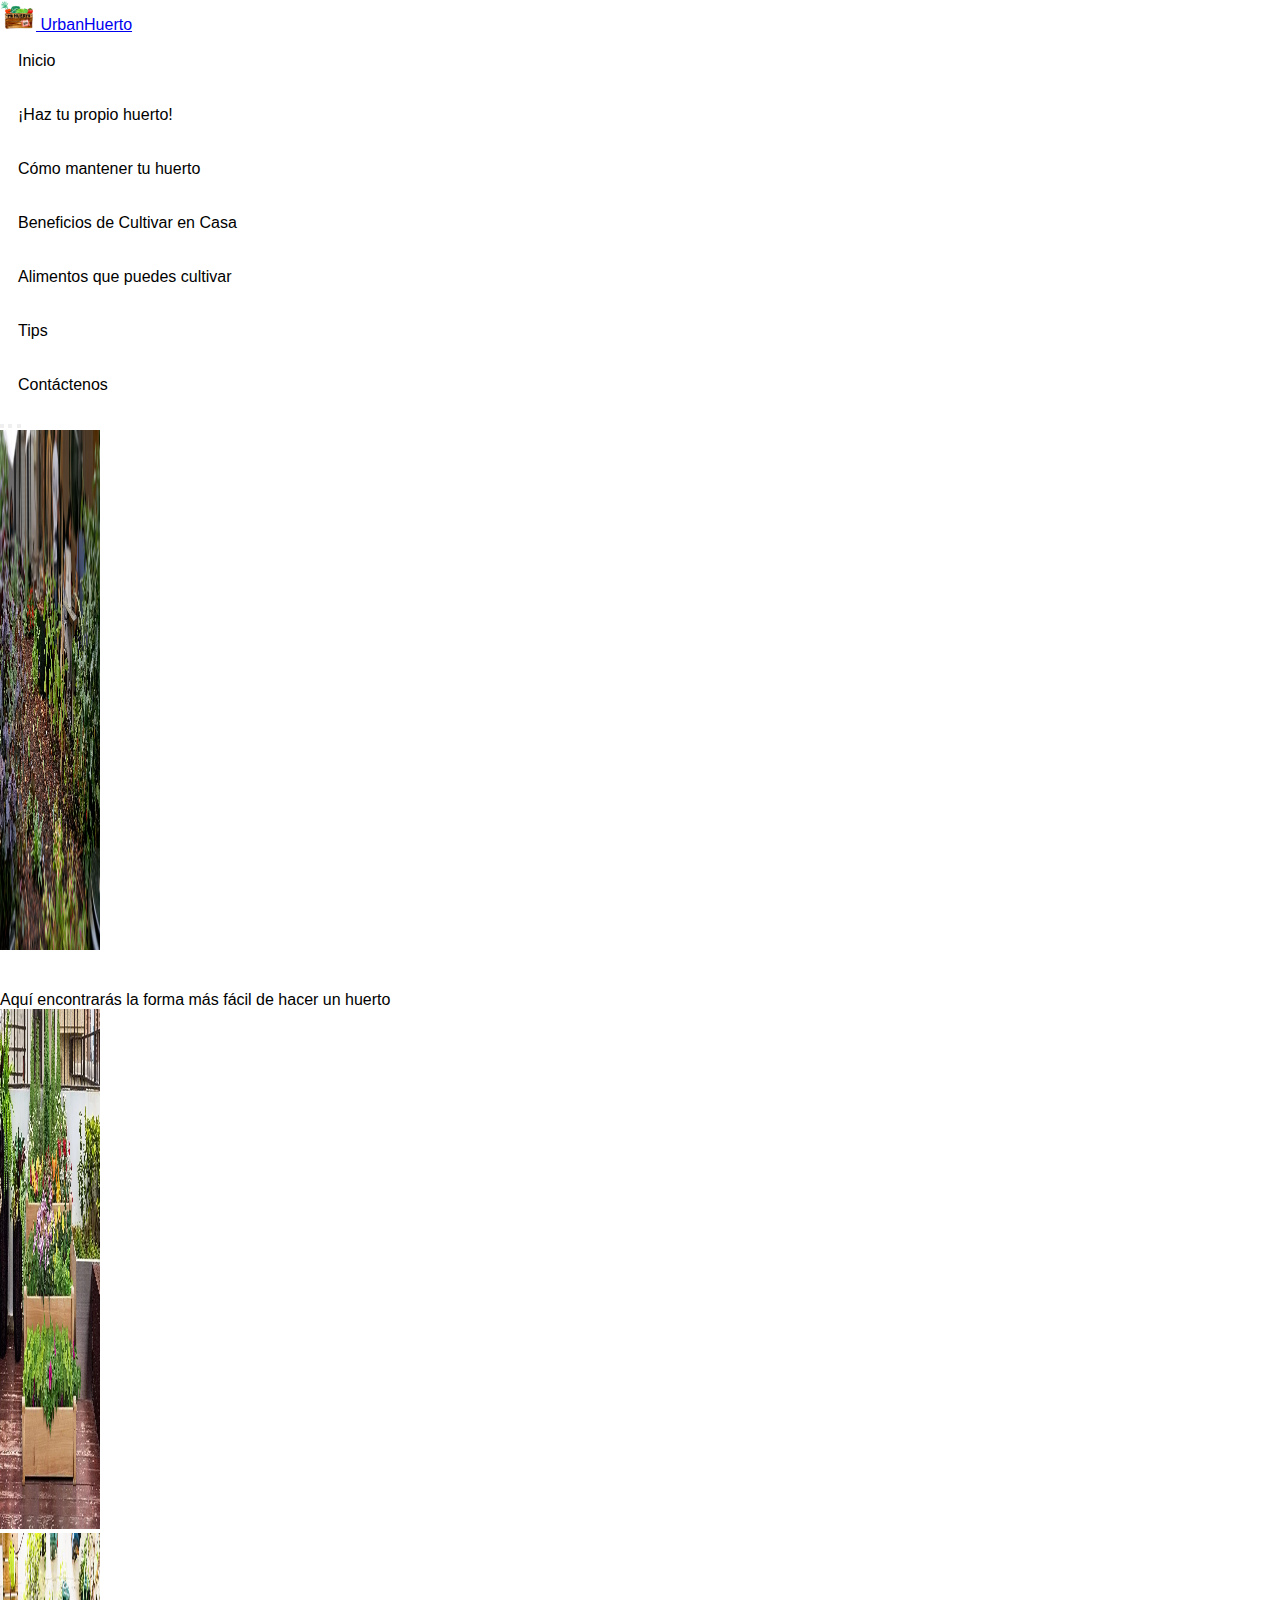
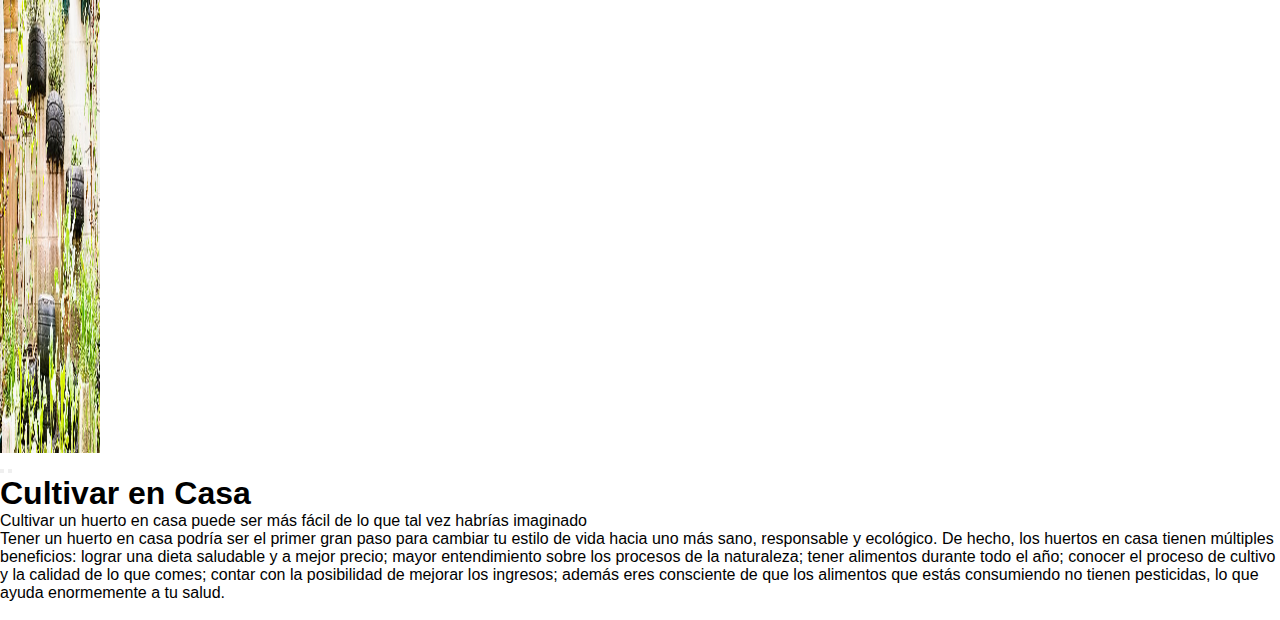
==== Index.html @ 57880187 "first commit" ====
<!DOCTYPE html>
<html lang="en">
<head>
    <meta charset="UTF-8">
    <meta http-equiv="X-UA-Compatible" content="IE=edge">
    <meta name="viewport" content="width=device-width, initial-scale=1.0">
    <title>Cultivar en Casa</title>
    <link href="https://cdn.jsdelivr.net/npm/bootstrap@5.1.3/dist/css/bootstrap.min.css" rel="stylesheet" integrity="sha384-1BmE4kWBq78iYhFldvKuhfTAU6auU8tT94WrHftjDbrCEXSU1oBoqyl2QvZ6jIW3" crossorigin="anonymous">
    <script src="https://cdn.jsdelivr.net/npm/bootstrap@5.1.3/dist/js/bootstrap.bundle.min.js" integrity="sha384-ka7Sk0Gln4gmtz2MlQnikT1wXgYsOg+OMhuP+IlRH9sENBO0LRn5q+8nbTov4+1p" crossorigin="anonymous"></script>
    <link rel="stylesheet" href="CSS/Style.css">
</head>

<body>

    <!--Menú-->
    <nav class="navbar navbar-expand-sm navbar-light bg-info">
        <div class="container-fluid">
          <a class="navbar-brand" href="#">
                <img src="img/Logo.png" alt="" width="36" height="30" class="d-inline-block align-text-center">
                UrbanHuerto
          </a>
          <div class="collapse navbar-collapse" id="navbarNav">
            <ul class="navbar-nav">
              <li class="nav-item">
                <a class="items" class="nav-link active" aria-current="page" href="Index.html">Inicio</a>
              </li>
              <li class="nav-item">
                <a class="items" class="nav-link" href="TuHuertoCasa.html">¡Haz tu propio huerto!</a>
              </li>
              <li class="nav-item">
                <a class="items" class="nav-link" href="MantenimientoHuerto.html">Cómo mantener tu huerto</a>
              </li>
              <li class="nav-item">
                <a class="items" class="nav-link" href="Beneficios.html">Beneficios de Cultivar en Casa</a>
              </li>
              <li class="nav-item">
                <a class="items" class="nav-link" href="AlimentosCultivar.html">Alimentos que puedes cultivar</a>
              </li>
              <li class="nav-item">
                <a class="items" class="nav-link" href="Tips.html">Tips</a>
              </li>
              <li class="nav-item">
                <a class="items" class="nav-link" href="Contacto.html">Contáctenos</a>
              </li>
            </ul>
          </div>
        </div>
      </nav>

      <!-- Carousel -->
    <div id="demo" class="carousel slide" data-bs-ride="carousel">

    <!-- Indicators/dots -->
    <div class="carousel-indicators">
      <button type="button" data-bs-target="#demo" data-bs-slide-to="0" class="active"></button>
      <button type="button" data-bs-target="#demo" data-bs-slide-to="1"></button>
      <button type="button" data-bs-target="#demo" data-bs-slide-to="2"></button>
    </div>
  
    <!-- The slideshow/carousel -->
    <div class="carousel-inner">
      <div class="carousel-item active">
        <img src="img/Huerto_Carrusel3.jpg" alt="Huerto con elementos reciclados" width="100" height="520px" class="d-block w-100">
        <div class="carousel-caption">
          <h1 class="h2">Como hacer un huerto urbano paso a paso</h1>
          <p>Aquí encontrarás la forma más fácil de hacer un huerto</p>
        </div>
      </div>
      <div class="carousel-item">
        <img src="img/Huerto_Carrusel2.webp" alt="Chicago"  width="100" height="520px" class="d-block w-100">
      </div>
      <div class="carousel-item">
        <img src="img/Huerto_Carrusel.jpg" alt="New York"  width="100" height="520px" class="d-block w-100">
      </div>
    </div>
  
    <!-- Left and right controls/icons -->
    <button class="carousel-control-prev" type="button" data-bs-target="#demo" data-bs-slide="prev">
      <span class="carousel-control-prev-icon"></span>
    </button>
    <button class="carousel-control-next" type="button" data-bs-target="#demo" data-bs-slide="next">
      <span class="carousel-control-next-icon"></span>
    </button>

    <header>
        <h1>Cultivar en Casa</h1>
    </header>

    <section>Cultivar un huerto en casa puede ser más fácil de lo que tal vez habrías imaginado</section>
    <section>
       Tener un huerto en casa podría ser el primer gran paso para cambiar tu estilo de vida hacia uno más 
       sano, responsable y ecológico. De hecho, los huertos en casa tienen múltiples beneficios: lograr una
       dieta saludable y a mejor precio; mayor entendimiento sobre los procesos de la naturaleza; tener 
       alimentos durante todo el año; conocer el proceso de cultivo y la calidad de lo que comes; contar
       con la posibilidad de mejorar los ingresos; además eres consciente de que los alimentos que estás
       consumiendo no tienen pesticidas, lo que ayuda enormemente a tu salud. 
    </section>
    <br>

</body>
</html>
---- CSS/Style.css ----
*
{
    margin: 0%;
    padding: 0%;
    box-sizing: border-box;
    font-family: 'Gill Sans', 'Gill Sans MT', Calibri, 'Trebuchet MS', sans-serif;
}

.items
{
    display: block;
    padding: 18px;
    text-decoration: none;
    color: #000000;
    transition: all 500ms ease;
}

.items:hover{
    background: #1937e4;
    color: #fff;
}

.h2
{
    color:white;
    text-align: top;
}
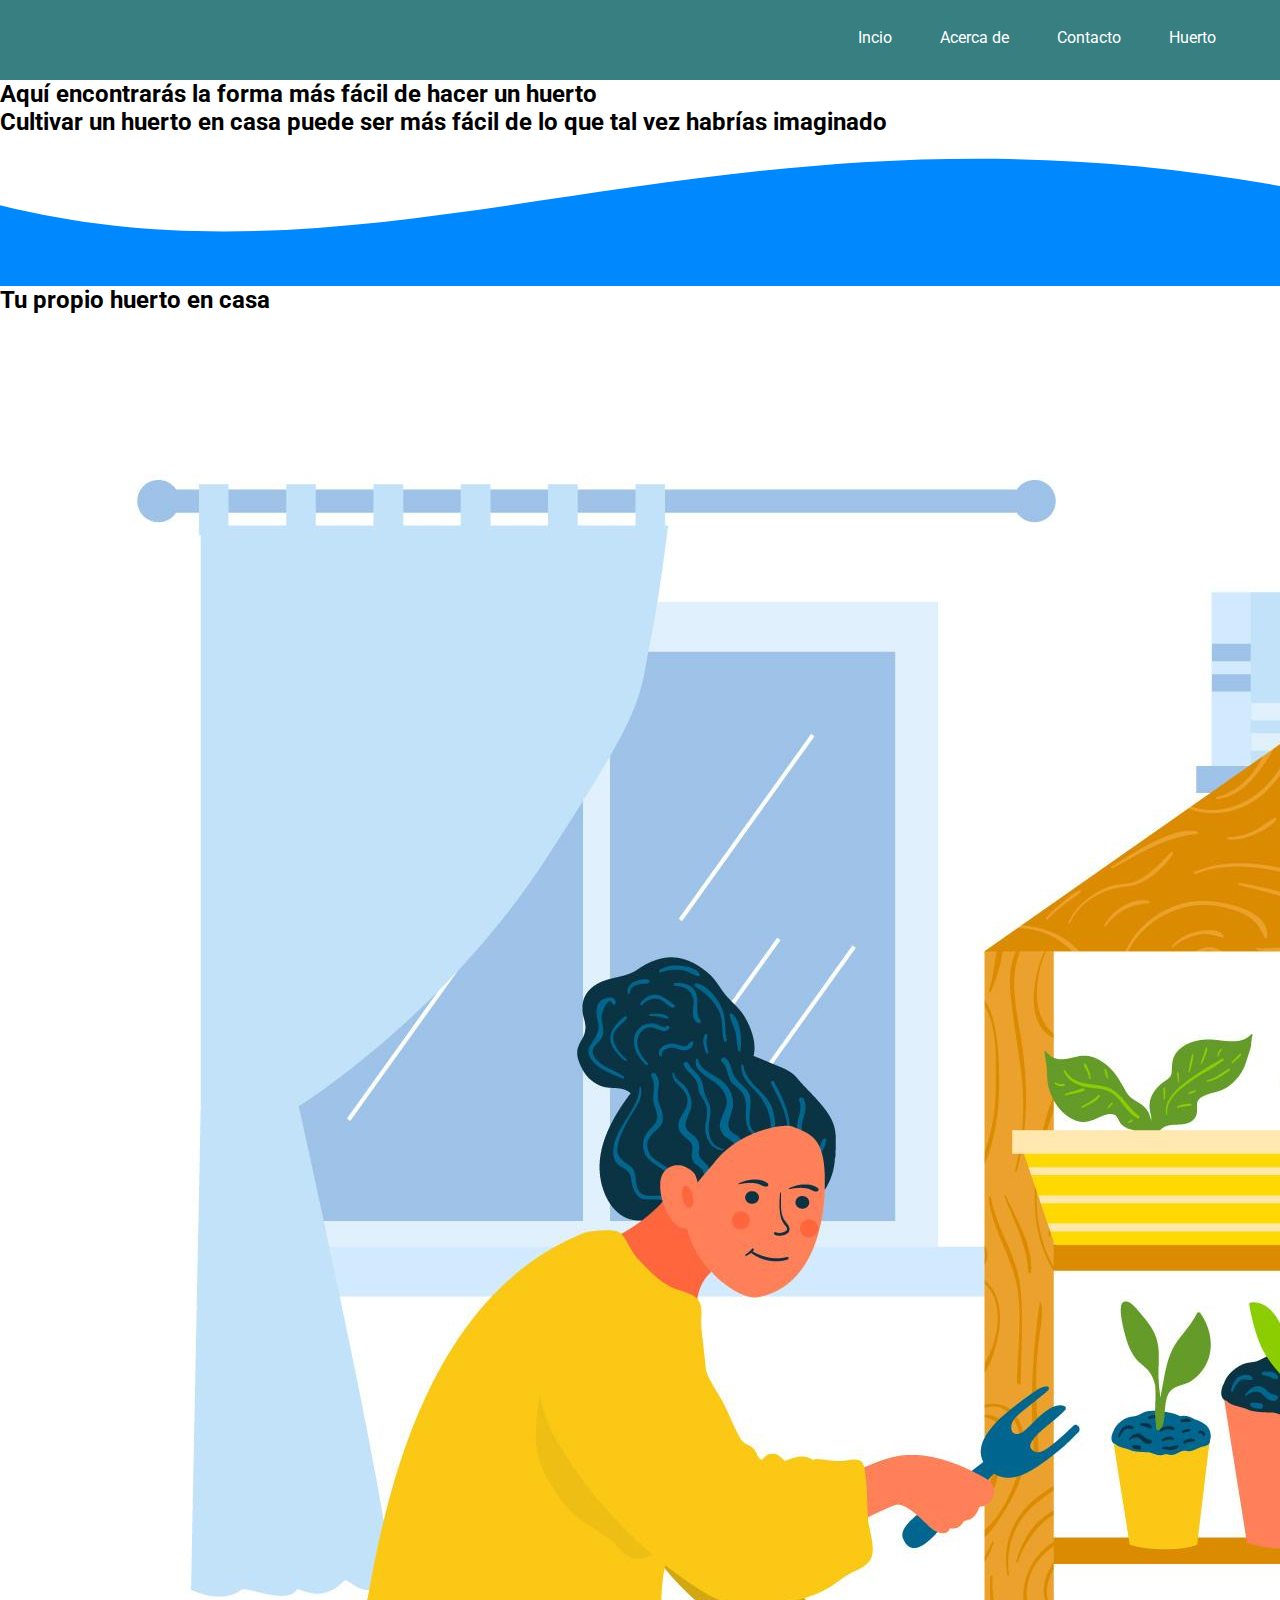
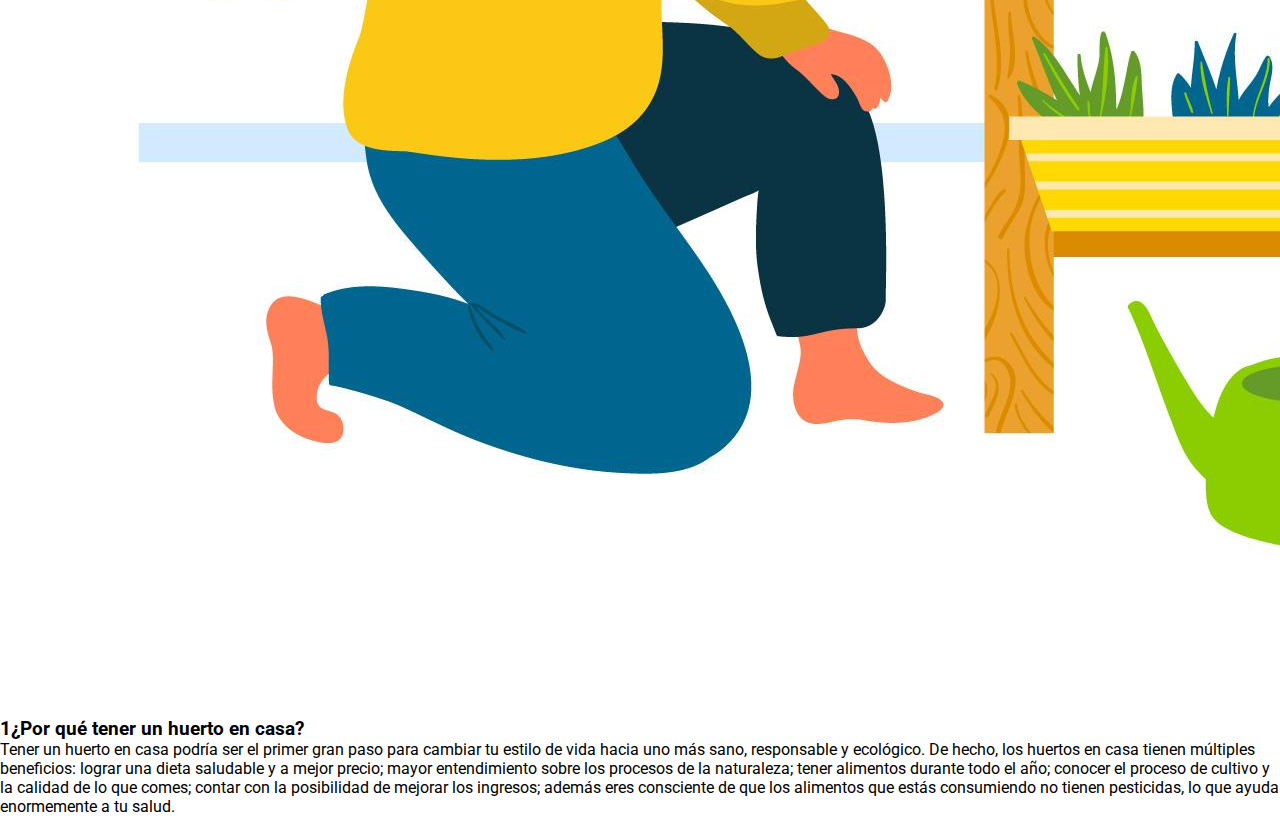
==== commit f1144f18: "Arreglos en el menú y el index" ====
--- a/Index.html
+++ b/Index.html
@@ -7,95 +7,65 @@
     <title>Cultivar en Casa</title>
     <link href="https://cdn.jsdelivr.net/npm/bootstrap@5.1.3/dist/css/bootstrap.min.css" rel="stylesheet" integrity="sha384-1BmE4kWBq78iYhFldvKuhfTAU6auU8tT94WrHftjDbrCEXSU1oBoqyl2QvZ6jIW3" crossorigin="anonymous">
     <script src="https://cdn.jsdelivr.net/npm/bootstrap@5.1.3/dist/js/bootstrap.bundle.min.js" integrity="sha384-ka7Sk0Gln4gmtz2MlQnikT1wXgYsOg+OMhuP+IlRH9sENBO0LRn5q+8nbTov4+1p" crossorigin="anonymous"></script>
+    <link rel="stylesheet" href="https://cdn.jsdelivr.net/npm/bootstrap-icons@1.6.0/font/bootstrap-icons.css">
+    <link rel="shortcut icon" href="img/Logo.png" type="image/x-icon">
     <link rel="stylesheet" href="CSS/Style.css">
 </head>
 
 <body>
 
-    <!--Menú-->
-    <nav class="navbar navbar-expand-sm navbar-light bg-info">
-        <div class="container-fluid">
-          <a class="navbar-brand" href="#">
-                <img src="img/Logo.png" alt="" width="36" height="30" class="d-inline-block align-text-center">
-                UrbanHuerto
-          </a>
-          <div class="collapse navbar-collapse" id="navbarNav">
-            <ul class="navbar-nav">
-              <li class="nav-item">
-                <a class="items" class="nav-link active" aria-current="page" href="Index.html">Inicio</a>
-              </li>
-              <li class="nav-item">
-                <a class="items" class="nav-link" href="TuHuertoCasa.html">¡Haz tu propio huerto!</a>
-              </li>
-              <li class="nav-item">
-                <a class="items" class="nav-link" href="MantenimientoHuerto.html">Cómo mantener tu huerto</a>
-              </li>
-              <li class="nav-item">
-                <a class="items" class="nav-link" href="Beneficios.html">Beneficios de Cultivar en Casa</a>
-              </li>
-              <li class="nav-item">
-                <a class="items" class="nav-link" href="AlimentosCultivar.html">Alimentos que puedes cultivar</a>
-              </li>
-              <li class="nav-item">
-                <a class="items" class="nav-link" href="Tips.html">Tips</a>
-              </li>
-              <li class="nav-item">
-                <a class="items" class="nav-link" href="Contacto.html">Contáctenos</a>
-              </li>
-            </ul>
+   <header>
+     <nav class="nav">
+
+         <div class="nav_container">
+
+           <h1 class="nav_logo"></h1>
+
+             <label for="menu" class="nav_label">
+                <img src="assets/menu.svg" alt="" class="nav_img">
+             </label>
+
+           <input type="checkbox" id="menu" class="nav_input">
+
+          <div class="nav_menu">
+            <a href="#" class="nav_item">Incio</a>
+            <a href="#" class="nav_item">Acerca de</a>
+            <a href="#" class="nav_item">Contacto</a>
+            <a href="#" class="nav_item">Huerto</a>
           </div>
-        </div>
-      </nav>
 
-      <!-- Carousel -->
-    <div id="demo" class="carousel slide" data-bs-ride="carousel">
+       </div>
+     </nav>
 
-    <!-- Indicators/dots -->
-    <div class="carousel-indicators">
-      <button type="button" data-bs-target="#demo" data-bs-slide-to="0" class="active"></button>
-      <button type="button" data-bs-target="#demo" data-bs-slide-to="1"></button>
-      <button type="button" data-bs-target="#demo" data-bs-slide-to="2"></button>
-    </div>
-  
-    <!-- The slideshow/carousel -->
-    <div class="carousel-inner">
-      <div class="carousel-item active">
-        <img src="img/Huerto_Carrusel3.jpg" alt="Huerto con elementos reciclados" width="100" height="520px" class="d-block w-100">
-        <div class="carousel-caption">
-          <h1 class="h2">Como hacer un huerto urbano paso a paso</h1>
-          <p>Aquí encontrarás la forma más fácil de hacer un huerto</p>
-        </div>
+     <section class="textos-header">
+      <h2>Aquí encontrarás la forma más fácil de hacer un huerto</h2>
+      <h2>Cultivar un huerto en casa puede ser más fácil de lo que tal vez habrías imaginado</h2>
+    </section>
+
+    <div class="wave" style="height: 150px; overflow: hidden;" ><svg viewBox="0 0 500 150" preserveAspectRatio="none" style="height: 100%; width: 100%;"><path d="M-13.82,59.70 C147.57,181.08 276.24,-53.78 500.00,49.98 L500.00,150.00 L0.00,150.00 Z" style="stroke: none; fill: #08f;"></path></svg></div>
+
+   </header>
+
+   <main>
+
+    <section class="contenedor sobre_nosotros">
+      <h2 class="titulo">Tu propio huerto en casa</h2>
+       <div class="contenedor-sobre-nosotros">
+         <img src="img/Ilustracion1.jpg" alt="" class="imagen-about-us">
+
+          <div class="contenido-textos">
+            <h3><span>1</span>¿Por qué tener un huerto en casa?</h3>
+            <p>Tener un huerto en casa podría ser el primer gran paso para cambiar tu estilo de vida hacia uno más sano, responsable y ecológico. De hecho, los huertos en casa tienen múltiples beneficios: lograr una dieta saludable y a mejor precio; mayor entendimiento sobre los procesos de la naturaleza; tener alimentos durante todo el año; conocer el proceso de cultivo y la calidad de lo que comes; contar  con la posibilidad de mejorar los ingresos; además eres consciente de que los alimentos que estás consumiendo no tienen pesticidas, lo que ayuda enormemente a tu salud.</p>
+
+         </div>
+
       </div>
-      <div class="carousel-item">
-        <img src="img/Huerto_Carrusel2.webp" alt="Chicago"  width="100" height="520px" class="d-block w-100">
-      </div>
-      <div class="carousel-item">
-        <img src="img/Huerto_Carrusel.jpg" alt="New York"  width="100" height="520px" class="d-block w-100">
-      </div>
-    </div>
-  
-    <!-- Left and right controls/icons -->
-    <button class="carousel-control-prev" type="button" data-bs-target="#demo" data-bs-slide="prev">
-      <span class="carousel-control-prev-icon"></span>
-    </button>
-    <button class="carousel-control-next" type="button" data-bs-target="#demo" data-bs-slide="next">
-      <span class="carousel-control-next-icon"></span>
-    </button>
 
-    <header>
-        <h1>Cultivar en Casa</h1>
-    </header>
+   </section>
+   <br>
 
-    <section>Cultivar un huerto en casa puede ser más fácil de lo que tal vez habrías imaginado</section>
-    <section>
-       Tener un huerto en casa podría ser el primer gran paso para cambiar tu estilo de vida hacia uno más 
-       sano, responsable y ecológico. De hecho, los huertos en casa tienen múltiples beneficios: lograr una
-       dieta saludable y a mejor precio; mayor entendimiento sobre los procesos de la naturaleza; tener 
-       alimentos durante todo el año; conocer el proceso de cultivo y la calidad de lo que comes; contar
-       con la posibilidad de mejorar los ingresos; además eres consciente de que los alimentos que estás
-       consumiendo no tienen pesticidas, lo que ayuda enormemente a tu salud. 
-    </section>
-    <br>
+   </main>
 
+    <script type="text/javascript" src="JavaScript/Responsive.js"></script>
 </body>
 </html>
--- a/CSS/Style.css
+++ b/CSS/Style.css
@@ -1,29 +1,92 @@
-*
-{
-    margin: 0%;
-    padding: 0%;
-    box-sizing: border-box;
-    font-family: 'Gill Sans', 'Gill Sans MT', Calibri, 'Trebuchet MS', sans-serif;
+@import url('https://fonts.googleapis.com/css2?family=Roboto:wght@300;400;900&display=swap');
+
+*{
+  margin: 0;
+  padding: 0;
+  box-sizing: border-box;
 }
 
-.items
-{
-    display: block;
-    padding: 18px;
-    text-decoration: none;
-    color: #000000;
-    transition: all 500ms ease;
+body{
+  font-family: 'Roboto', sans-serif;
 }
 
-.items:hover{
-    background: #1937e4;
-    color: #fff;
+.nav{
+  background: rgb(56, 127, 129);
+  height: 80px;
+  color: #fff;
 }
 
-.h2
-{
-    color:white;
-    text-align: top;
+.nav_container{
+  display: flex;
+  height: 100%;
+  width: 90%;
+  margin: 0 auto;
+  justify-content: space-between; 
+  align-items: center; 
+}
+
+.nav_logo{
+  font-size: 1.5em;
+  font-weight: 900;
+}
+
+.nav_label, .nav_input{
+  display: none;
+}
+
+.nav_menu{
+  display: grid;
+  grid-auto-flow: column;
+  gap: 3em;
+}
+
+.nav_item{
+  color: #fff;
+  text-decoration: none;
+  --clippy: polygon(0 0, 0 0, 0 99%, 0 100%);
+}
+
+.nav_item::after{
+  content: "";
+  display: block;
+  background: #fff;
+  height: 3px;
+  width: 90%;
+  margin-top: 3px;
+  clip-path: var(--clippy);
+  transition: clip-path 0.5s;
+}
+
+.nav_item:hover{
+  --clippy: polygon(0 0, 100% 0, 100% 100%, 0 100%);
+}
+
+@media (max-width: 700px) {
+  .nav_label{
+    display: block;
+    cursor: pointer;
+  }
+
+  .nav_menu{
+    position: fixed;
+    top: 80px;
+    bottom: 0;
+    background: rgb(0, 98, 128);
+    width: 100%;
+    left: 0;
+    display: flex;
+    justify-content: space-evenly;
+    flex-direction: column;
+    align-items: center;
+    clip-path: circle(0 at center);
+    transition: clip-path 1s ease-in-out;
+  }
+
+  .nav_input:checked + .nav_menu{
+    clip-path: circle(100% at center);
+  }
 }
 
 
+/*Notas
+Space beetwen es para que los elementos se acomoden hacia las esquinas*/
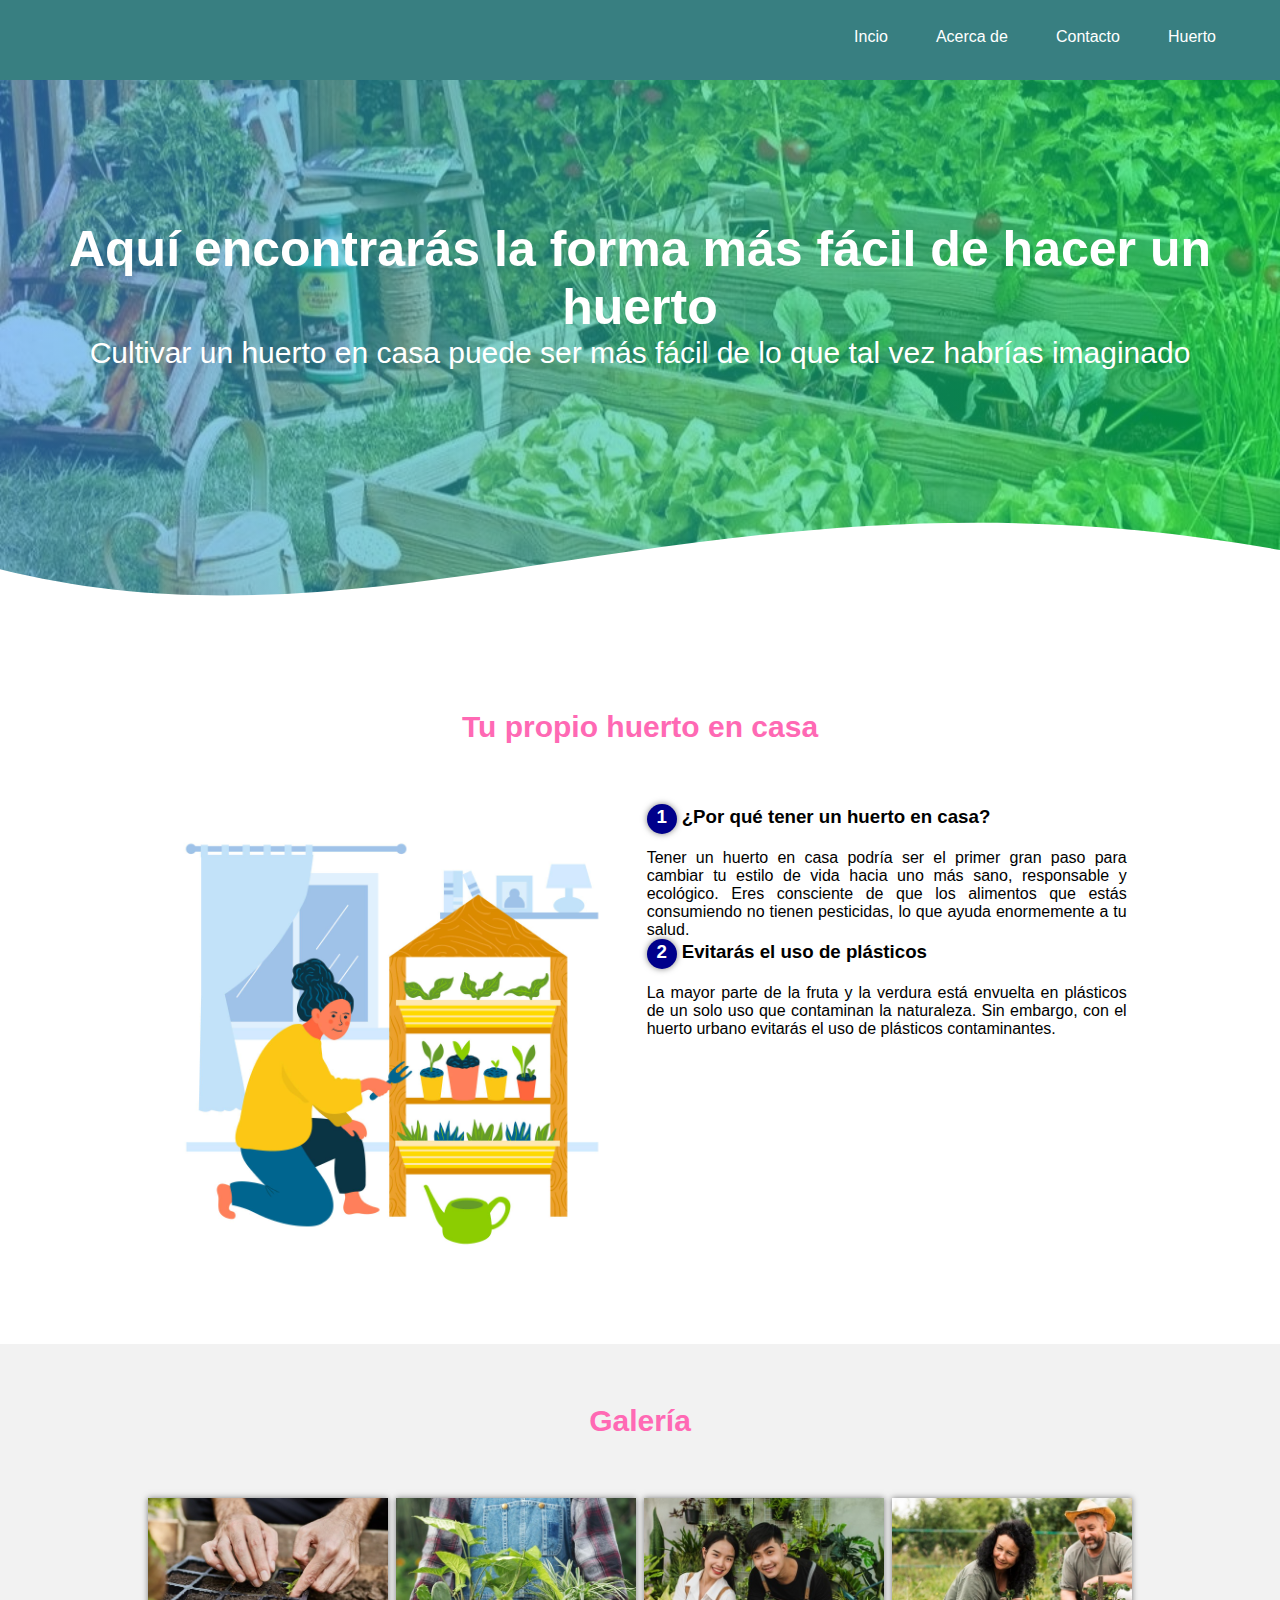
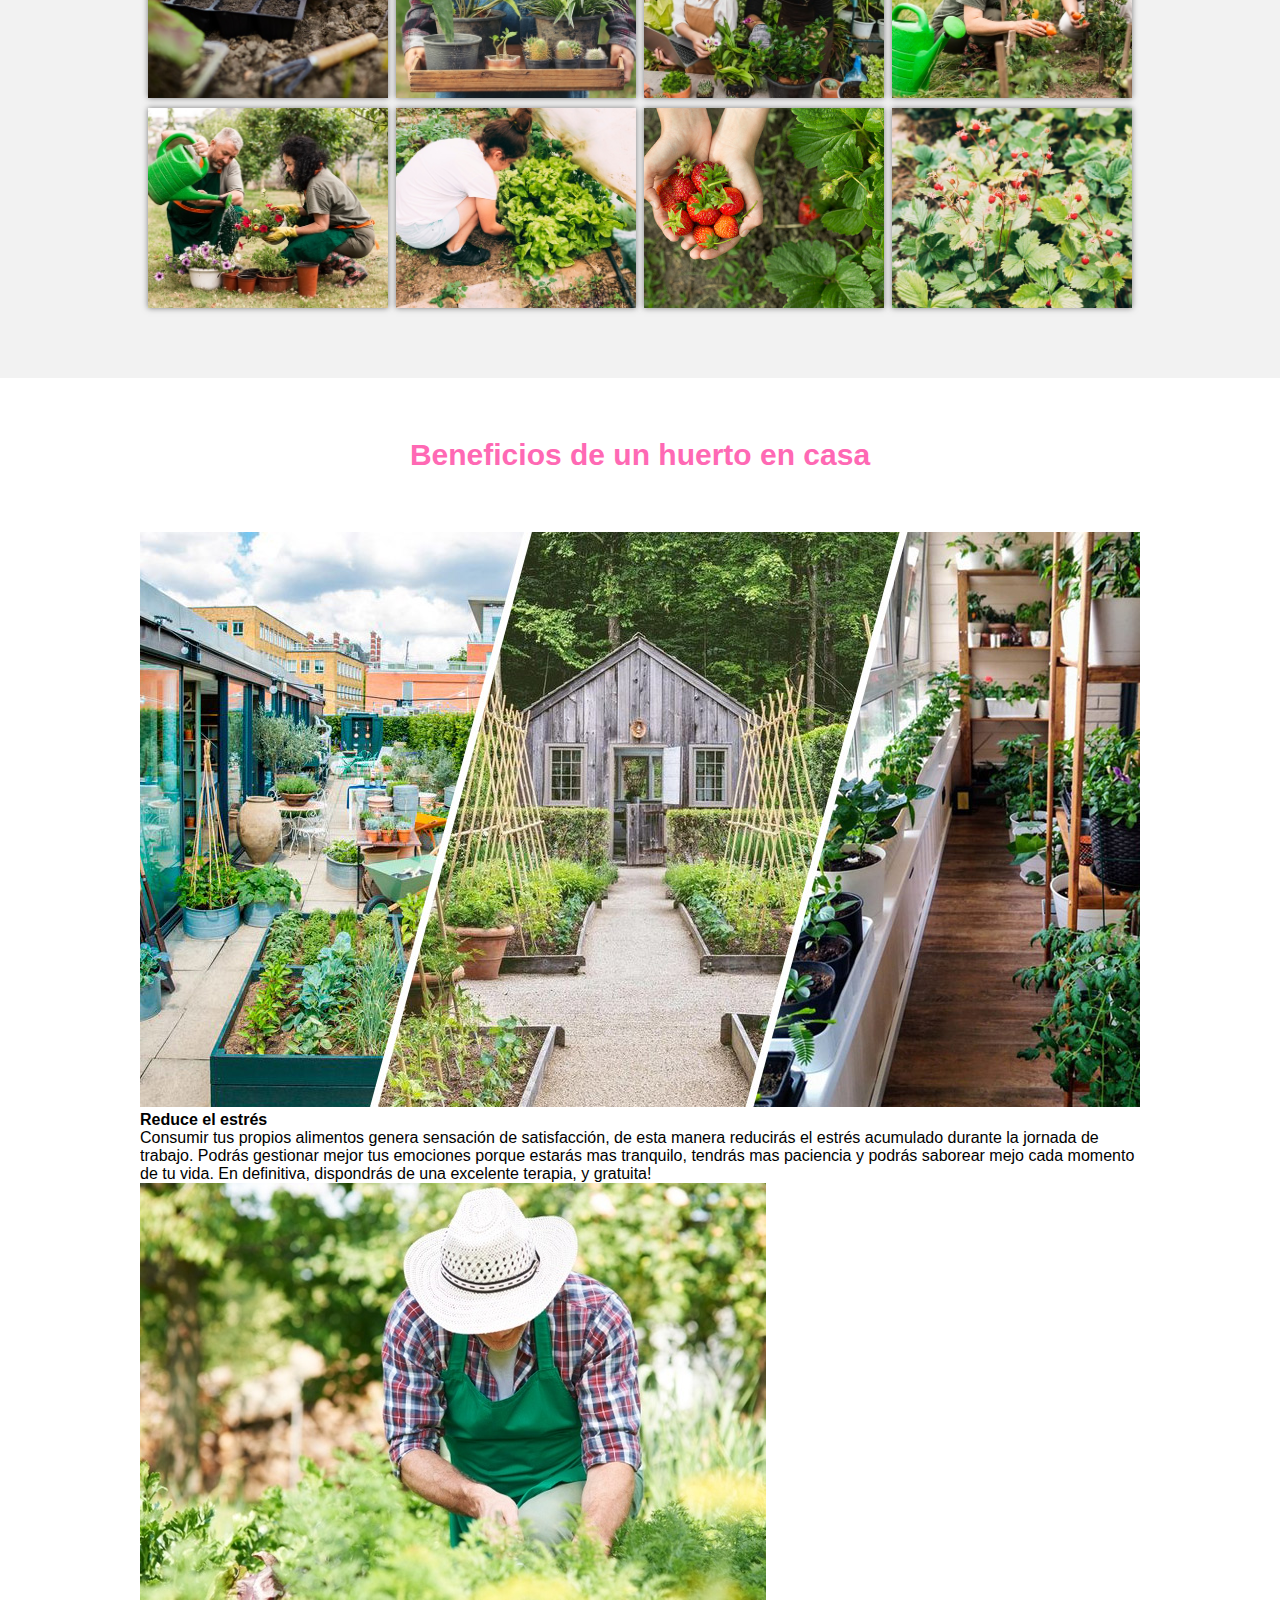
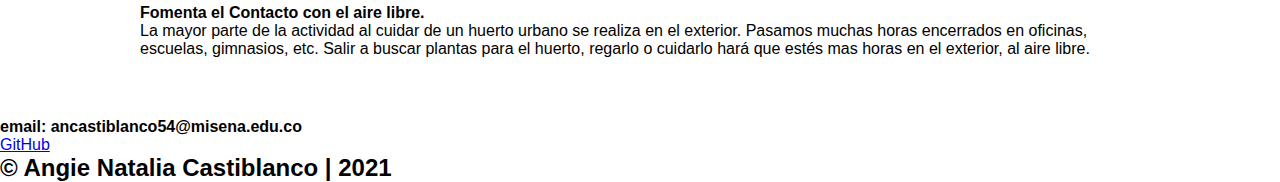
==== commit 719d731b: "Agregando animaciones y cambios al header" ====
--- a/Index.html
+++ b/Index.html
@@ -38,11 +38,11 @@
      </nav>
 
      <section class="textos-header">
-      <h2>Aquí encontrarás la forma más fácil de hacer un huerto</h2>
+      <h1>Aquí encontrarás la forma más fácil de hacer un huerto</h1>
       <h2>Cultivar un huerto en casa puede ser más fácil de lo que tal vez habrías imaginado</h2>
     </section>
 
-    <div class="wave" style="height: 150px; overflow: hidden;" ><svg viewBox="0 0 500 150" preserveAspectRatio="none" style="height: 100%; width: 100%;"><path d="M-13.82,59.70 C147.57,181.08 276.24,-53.78 500.00,49.98 L500.00,150.00 L0.00,150.00 Z" style="stroke: none; fill: #08f;"></path></svg></div>
+    <div class="wave" style="height: 150px; overflow: hidden;" ><svg viewBox="0 0 500 150" preserveAspectRatio="none" style="height: 100%; width: 100%;"><path d="M-13.82,59.70 C147.57,181.08 276.24,-53.78 500.00,49.98 L500.00,150.00 L0.00,150.00 Z" style="stroke: none; fill: #fff;"></path></svg></div>
 
    </header>
 
@@ -55,16 +55,111 @@
 
           <div class="contenido-textos">
             <h3><span>1</span>¿Por qué tener un huerto en casa?</h3>
-            <p>Tener un huerto en casa podría ser el primer gran paso para cambiar tu estilo de vida hacia uno más sano, responsable y ecológico. De hecho, los huertos en casa tienen múltiples beneficios: lograr una dieta saludable y a mejor precio; mayor entendimiento sobre los procesos de la naturaleza; tener alimentos durante todo el año; conocer el proceso de cultivo y la calidad de lo que comes; contar  con la posibilidad de mejorar los ingresos; además eres consciente de que los alimentos que estás consumiendo no tienen pesticidas, lo que ayuda enormemente a tu salud.</p>
-
+            <p>Tener un huerto en casa podría ser el primer gran paso para cambiar tu estilo de vida hacia uno más sano, responsable y ecológico. Eres consciente de que los alimentos que estás consumiendo no tienen pesticidas, lo que ayuda enormemente a tu salud.</p>
+            <h3><span>2</span>Evitarás el uso de plásticos</h3>
+            <p>La mayor parte de la fruta y la verdura está envuelta en plásticos de un solo uso que contaminan la naturaleza. Sin embargo, con el huerto urbano evitarás el uso de plásticos contaminantes.</p>
          </div>
 
       </div>
 
    </section>
-   <br>
 
+   <section class="portafolio">
+      <div class="contenedor">
+          <h2 class="titulo">Galería</h2>
+          <div class="galeria-port">
+              <div class="imagen-port">
+                <img src="img/Portafolio1.jpg" alt="">
+                  <div class="hover-galeria">
+                    <img src="img/iconogaleria.png" alt="">
+                    <p>Huertos en casa</p>
+                  </div>
+              </div>
+              <div class="imagen-port">
+                <img src="img/Portafolio2.jpg" alt="">
+                  <div class="hover-galeria">
+                    <img src="img/iconogaleria.png" alt="">
+                    <p>Huertos en casa</p>
+                  </div>
+              </div>
+              <div class="imagen-port">
+                <img src="img/Portafolio3.jpg" alt="">
+                  <div class="hover-galeria">
+                    <img src="img/iconogaleria.png" alt="">
+                    <p>Huertos en casa</p>
+                  </div>
+              </div>
+              <div class="imagen-port">
+                <img src="img/Portafolio4.jpg" alt="">
+                  <div class="hover-galeria">
+                    <img src="img/iconogaleria.png" alt="">
+                    <p>Huertos en casa</p>
+                  </div>
+              </div>
+              <div class="imagen-port">
+                <img src="img/Portafolio5.jpg" alt="">
+                  <div class="hover-galeria">
+                    <img src="img/iconogaleria.png" alt="">
+                    <p>Huertos en casa</p>
+                  </div>
+              </div>
+              <div class="imagen-port">
+                <img src="img/Portafolio6.jpg" alt="">
+                  <div class="hover-galeria">
+                    <img src="img/iconogaleria.png" alt="">
+                    <p>Huertos en casa</p>
+                  </div>
+              </div>
+              <div class="imagen-port">
+                <img src="img/Portafolio7.jpg" alt="">
+                  <div class="hover-galeria">
+                    <img src="img/iconogaleria.png" alt="">
+                    <p>Huertos en casa</p>
+                  </div>
+              </div>
+              <div class="imagen-port">
+                <img src="img/Portafolio8.jpg" alt="">
+                  <div class="hover-galeria">
+                    <img src="img/iconogaleria.png" alt="">
+                    <p>Huertos en casa</p>
+                  </div>
+              </div>
+          </div>
+      </div>
+   </section>
+   <section class="clientes contenedor">
+      <h2 class="titulo">Beneficios de un huerto en casa</h2>
+      <div class="cards">
+        <div class="card">
+          <img src="img/Lugar_Huerto.jpg" alt="">
+          <div class="contenido-texto-card">
+            <h4>Reduce el estrés</h4>
+            <p>Consumir tus propios alimentos genera sensación de satisfacción, de esta manera reducirás el estrés acumulado durante la jornada de trabajo. Podrás gestionar mejor tus emociones porque estarás mas tranquilo, tendrás mas paciencia y podrás saborear mejo cada momento de tu vida. En definitiva, dispondrás de una excelente terapia, y gratuita!
+            </p>
+          </div>
+        </div>
+
+        <div class="card">
+          <img src="img/Portafolio9.jpg" alt="">
+          <div class="contenido-texto-card">
+            <h4>Fomenta el Contacto con el aire libre.</h4>
+            <p>La mayor parte de la actividad al cuidar de un huerto urbano se realiza en el exterior. Pasamos muchas horas encerrados en oficinas, escuelas, gimnasios, etc. Salir a buscar plantas para el huerto, regarlo o cuidarlo hará que estés mas horas en el exterior, al aire libre.
+            </p>
+          </div>
+        </div>
+      </div>
+    </section>
    </main>
+
+   <footer>
+     <div class="contenedor-footer">
+       <div class="content-foo">
+         <h4>email: ancastiblanco54@misena.edu.co</h4>
+         <a href="https://github.com/crnattalia">GitHub</a>
+       </div>
+     </div>
+     <h2 class="titulo-final">&copy; Angie Natalia Castiblanco | 2021</h2>
+   </footer>
 
     <script type="text/javascript" src="JavaScript/Responsive.js"></script>
 </body>
--- a/CSS/Style.css
+++ b/CSS/Style.css
@@ -1,4 +1,5 @@
-@import url('https://fonts.googleapis.com/css2?family=Roboto:wght@300;400;900&display=swap');
+/*@import url('https://fonts.googleapis.com/css2?family=Roboto:wght@300;400;900&display=swap');*/
+@import url('https://fonts.googleapis.com/css2?family=Open+Sans:wght@300;400;500;700;800&display=swap');
 
 *{
   margin: 0;
@@ -87,6 +88,150 @@
   }
 }
 
-
+.contenedor{
+  padding: 60px 0;
+  width: 90%;
+  max-width: 1000px;
+  margin: auto;
+  overflow: hidden;
+}
+
+.titulo{
+  color: hotpink;
+  font-size: 30px;
+  text-align: center;
+  margin-bottom: 60px;
+}
+
+/*Header*/ 
+
+header{
+  width: 100%;
+  height: 650px;
+  background: #00F260;  /* fallback for old browsers */
+  background: -webkit-linear-gradient(to right, hsla(210, 85%, 60%, 0.589), hsla(144, 100%, 47%, 0.589)), url(../img/Portada_Huerto.jpg);  /* Chrome 10-25, Safari 5.1-6 */
+  background: linear-gradient(to right, hsla(210, 85%, 60%, 0.589), hsla(144, 100%, 47%, 0.589)), url(../img/Portada_Huerto.jpg); /* W3C, IE 10+/ Edge, Firefox 16+, Chrome 26+, Opera 12+, Safari 7+ */
+  background-size: cover;
+  background-attachment: fixed;
+  position: relative;
+}
+
+.wave{
+  position: absolute;
+  bottom: 0;
+  width: 100%;
+}
+
+header .textos-header{
+  display: flex;
+  height: 430px;
+  width: 100%;
+  align-items: center;
+  justify-content: center;
+  flex-direction: column;
+  text-align: center;
+}
+
+.textos-header h1{
+  font-size: 50px;
+  color: #fff;
+}
+
+.textos-header h2{
+  font-size: 30px;
+  font-weight: 300;
+  color: #fff;
+}
+
+.contenedor-sobre-nosotros{
+  display: flex;
+  justify-content: space-evenly;
+}
+
+.imagen-about-us{
+  width: 48%;
+}
+
+.sobre_nosotros .contenido-textos{
+  width: 48%;
+}
+
+.contenido-textos h3{
+  margin-bottom: 15px;
+}
+
+.contenido-textos h3 span{
+  background: darkblue;
+  color: #fff;
+  border-radius: 50%;
+  display: inline-block;
+  text-align: center;
+  width: 30px;
+  height: 30px;
+  padding: 2px;
+  box-shadow: 0 0 6px 0 rgba(0, 0, 0, .5);
+  margin-right: 5px;
+}
+
+.contenido-textos p{
+  padding: 0px, 0px, 30px, 15px;
+  font-weight: 300;
+  text-align: justify;
+}
+
+/*galeria*/
+.portafolio{
+  background: #f2f2f2;
+}
+
+.galeria-port{
+  display: flex;
+  justify-content: space-evenly;
+  flex-wrap: wrap;
+}
+
+.imagen-port{
+  width: 24%;
+  height: 200px;
+  margin-bottom: 10px;
+  overflow: hidden;
+  position: relative;
+  cursor: pointer;
+  box-shadow: 0 0 6px 0 rgba(0, 0, 0, .5);
+}
+
+.imagen-port > img{
+  width: 100%;
+  height: 100%;
+  object-fit: cover;
+  display: block;
+}
+
+.hover-galeria{
+  position: absolute;
+  width: 100%;
+  height: 100%;
+  top: 0;
+  transform: scale(0);
+  background: hsla(273, 91%, 27%, 0.7);
+  transition: transform .5s;
+  display: flex;
+  justify-content: center;
+  align-items: center;
+  flex-direction: column;
+}
+
+.hover-galeria img{
+  width: 50px;
+}
+
+.hover-galeria p{
+  color: #fff;
+}
+
+.imagen-port:hover .hover-galeria{
+  transform: scale(1);
+}
 /*Notas
-Space beetwen es para que los elementos se acomoden hacia las esquinas*/
+Space beetwen es para que los elementos se acomoden hacia las esquinas
+Space evenly es para qu distribuya el espacio equitativamente*/
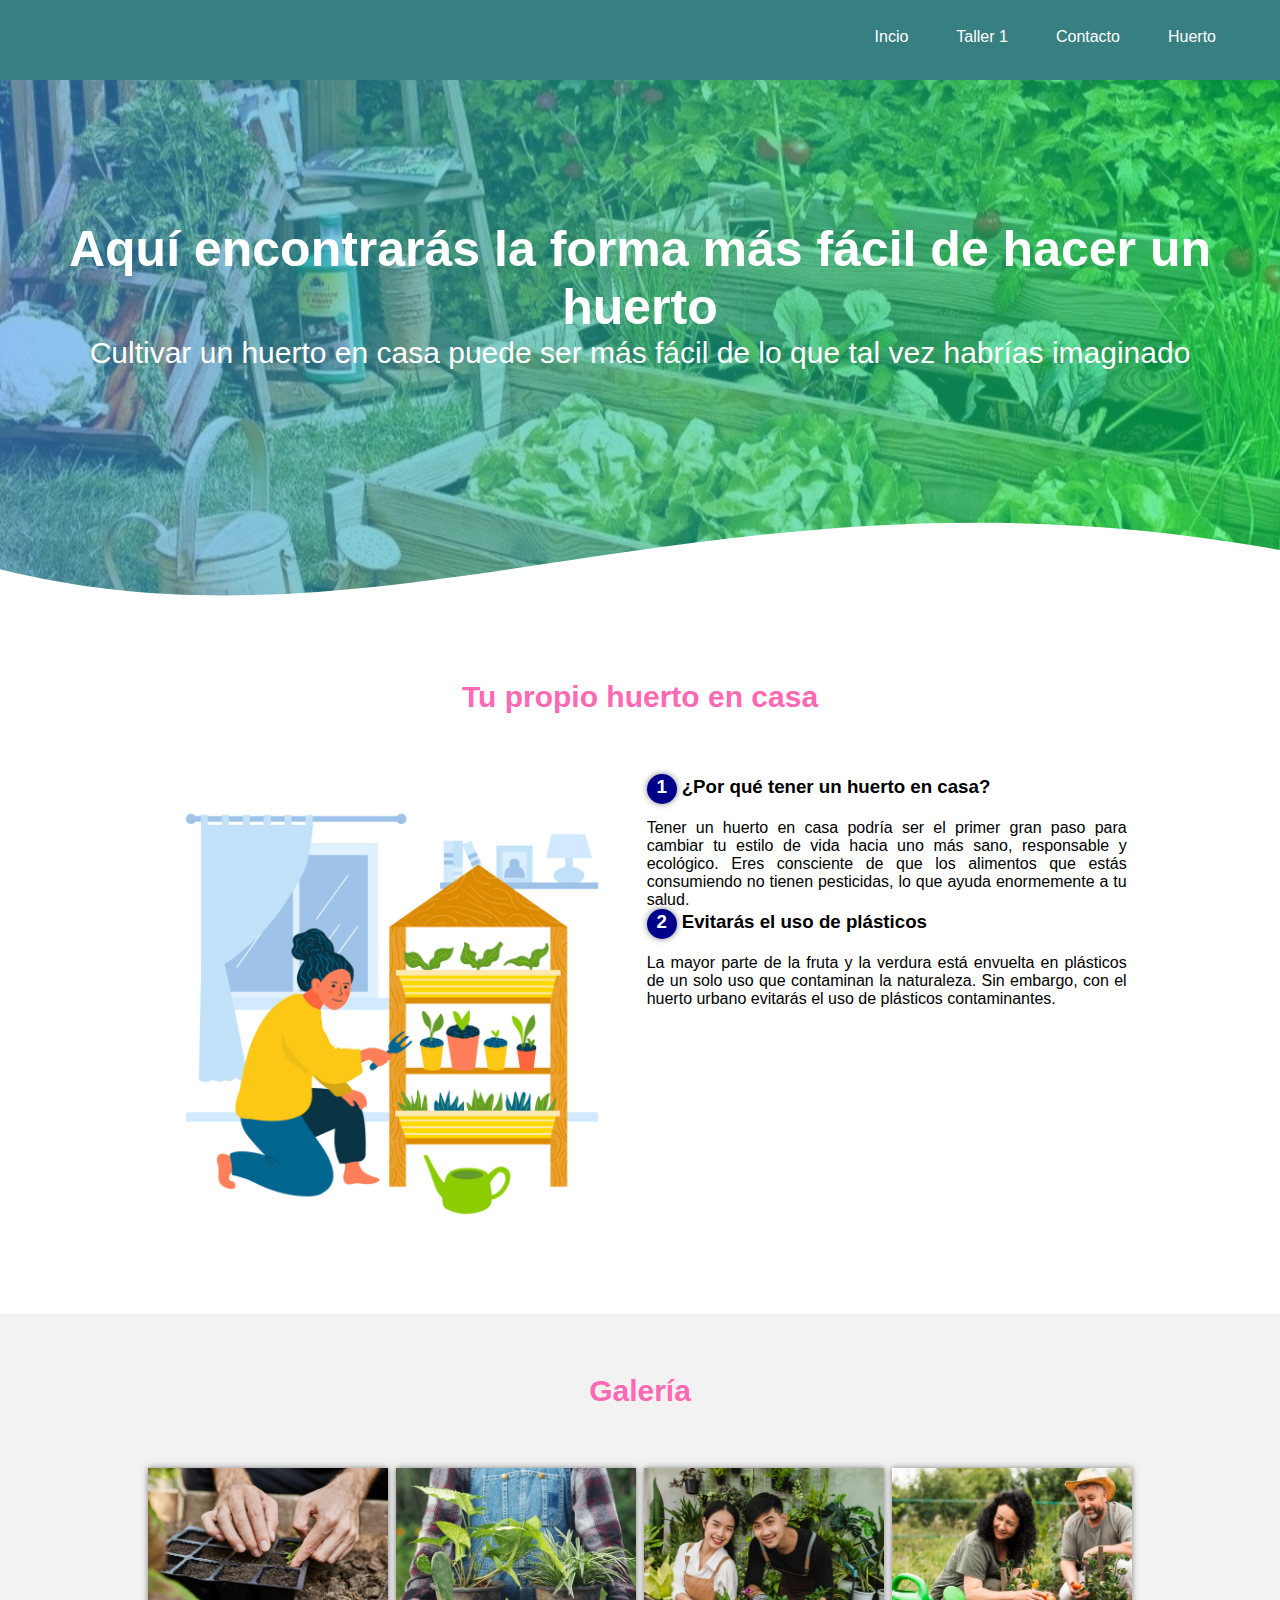
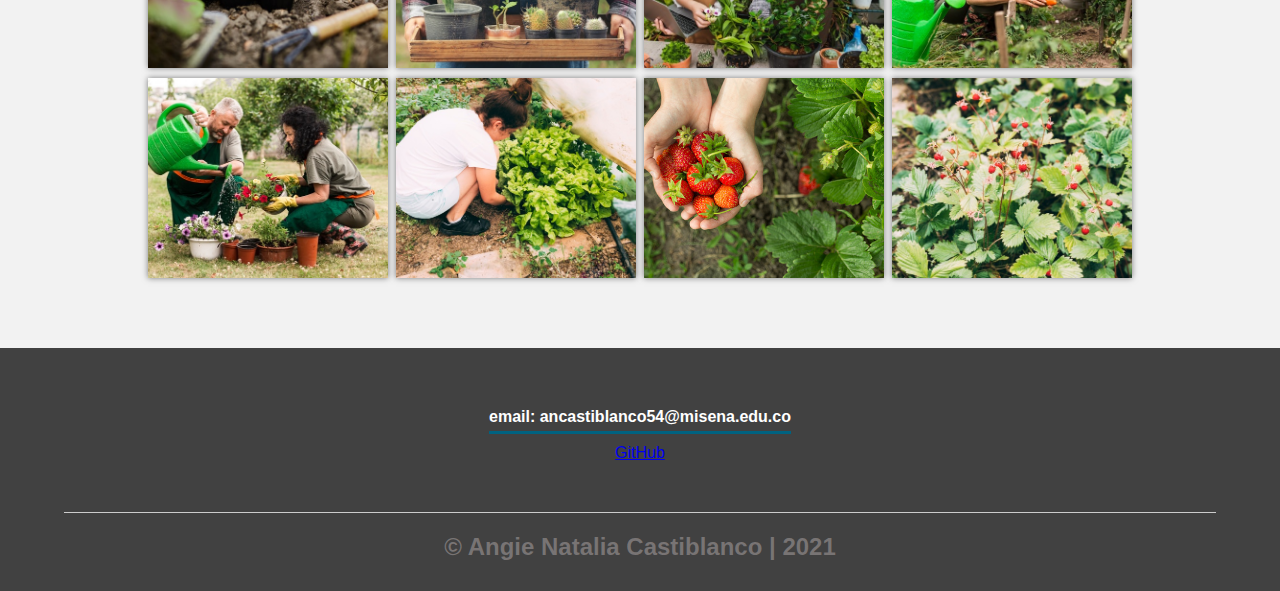
==== commit d1727276: "Formulario contacto" ====
--- a/Index.html
+++ b/Index.html
@@ -14,7 +14,7 @@
 
 <body>
 
-   <header>
+   <header class="header-index">
      <nav class="nav">
 
          <div class="nav_container">
@@ -28,9 +28,9 @@
            <input type="checkbox" id="menu" class="nav_input">
 
           <div class="nav_menu">
-            <a href="#" class="nav_item">Incio</a>
-            <a href="#" class="nav_item">Acerca de</a>
-            <a href="#" class="nav_item">Contacto</a>
+            <a href="Index.html" class="nav_item">Incio</a>
+            <a href="Taller.html" class="nav_item">Taller 1</a>
+            <a href="Contacto.html" class="nav_item">Contacto</a>
             <a href="#" class="nav_item">Huerto</a>
           </div>
 
@@ -127,7 +127,7 @@
           </div>
       </div>
    </section>
-   <section class="clientes contenedor">
+   <!--<section class="clientes contenedor">
       <h2 class="titulo">Beneficios de un huerto en casa</h2>
       <div class="cards">
         <div class="card">
@@ -148,7 +148,7 @@
           </div>
         </div>
       </div>
-    </section>
+    </section>-->
    </main>
 
    <footer>
--- a/CSS/Style.css
+++ b/CSS/Style.css
@@ -62,6 +62,7 @@
   --clippy: polygon(0 0, 100% 0, 100% 100%, 0 100%);
 }
 
+/*Responsive Menu*/
 @media (max-width: 700px) {
   .nav_label{
     display: block;
@@ -105,7 +106,7 @@
 
 /*Header*/ 
 
-header{
+.header-index{
   width: 100%;
   height: 650px;
   background: #00F260;  /* fallback for old browsers */
@@ -150,6 +151,10 @@
 
 .imagen-about-us{
   width: 48%;
+}
+
+main .sobre_nosotros{
+   padding: 30px 0 60px 0;
 }
 
 .sobre_nosotros .contenido-textos{
@@ -232,6 +237,189 @@
 .imagen-port:hover .hover-galeria{
   transform: scale(1);
 }
+
+/*Beneficios*/
+
+/*.cards{
+  display: flex;
+  justify-content: space-evenly;
+}
+
+.cards .card{
+  background: grey;
+  display: flex;
+  width: 46%;
+  height: 200px;
+  align-items: center;
+  justify-content: space-evenly;
+  border-radius: 5px;
+  box-shadow: 0 0 6px 0 rgba(0, 0, 0, 0.6);
+}
+
+.cards .card img{
+  width: 100px;
+  height: 100px;
+  object-fit: cover;
+  border: 3px solid #fff;
+  border-radius: 50%;
+  display: block;
+}
+
+.cards .card > .contenido-texto-card{
+  width: 60%;
+  color: #fff;
+}
+
+.cards .card > .contenido-texto-card p{
+  font-weight: 300;
+  padding-top: 5px;
+}*/
+
+footer{
+  background: #414141;
+  padding: 60px 0 30px 0;
+  margin: auto;
+  overflow: hidden;
+}
+
+.contenedor-footer{
+  display: flex;
+  width: 90%;
+  justify-content: space-evenly;
+  margin: auto;
+  padding-bottom: 50px;
+  border-bottom: 1px solid #ccc;
+}
+
+.content-foo{
+  text-align: center;
+}
+
+.content-foo h4{
+  color: #fff;
+  border-bottom: 3px solid rgb(0, 98, 128);
+  padding-bottom: 5px;
+  margin-bottom: 10px;
+}
+
+.titulo-final{
+  text-align: center;
+  font-size: 24px;
+  margin: 20px 0 0 0;
+  color: #9e979797;
+}
+
+/*Responsive Página 900px  550px*/
+
+@media screen and (max-width:900px) {
+    header{
+      background-position: center;
+    }
+
+    .contenedor-sobre-nosotros{
+      flex-direction: column;
+      justify-content: center;
+      align-items: center;
+    }
+
+    .sobre_nosotros .contenido-textos{
+      width: 90%;
+    }
+
+    .imagen-about-us{
+      width: 90%;
+    }
+
+    /*Galería*/
+    .imagen-port{
+      width: 44%;
+    }
+}
+
+/*Responsive de la página 250px*/
+@media screen and (max-width:500px) {
+  nav{
+    text-align: center;
+    padding: 30px 0 0 0;
+  }
+
+  nav > a{
+    margin-right: 5px;
+  }
+
+  .textos-header h1{
+    font-size: 30px;
+  }
+
+  .textos-header h2{
+    font-size: 15px;
+  }
+
+  .imagen-about-us{
+    margin-bottom: 60px;
+    width: 99%;
+  }
+
+  .sobre_nosotros .contenido-textos{
+    width: 95%;
+  }
+
+  .imagen-port{
+    width: 98%;
+  }
+}
+
+.formulario{
+  font-family: 'Poppins', sans-serif;
+  background: #1c92d2; 
+  /* fallback for old browsers */
+  background: -webkit-linear-gradient(to right, #f2fcfe, #1c92d2);  
+  /* Chrome 10-25, Safari 5.1-6 */
+  background: linear-gradient(to right, #f2fcfe, #1c92d2); 
+  /* W3C, IE 10+/ Edge, Firefox 16+, Chrome 26+, Opera 12+, Safari 7+ */
+  width: 100%;
+  height: 700px;
+  display: flex;
+  justify-content: center;
+  align-items: center;
+}
+
+.h1-formulario{
+  text-align: center;
+  margin: 10px 0;
+  font-weight: 800;
+}
+
+form{
+  background: #fff;
+  width: 30%;
+  padding: 10px 0;
+  border-radius: 10px;
+  box-shadow: 0 0 6px 0 rgba(255, 255, 255, .8);
+}
+
+.form{
+  width: 100%;
+  margin: auto;
+}
+
+form .grupo{
+  position: relative;
+  margin: 45px;
+}
+
+input, textarea{
+  background: none;
+  color: #c6c6c6;
+  font-size: 18px;
+  padding: 10px 10px 10px 5px;
+}
+
+textarea{
+  resize: none ;
+}
+
+
 /*Notas
 Space beetwen es para que los elementos se acomoden hacia las esquinas
 Space evenly es para qu distribuya el espacio equitativamente*/
